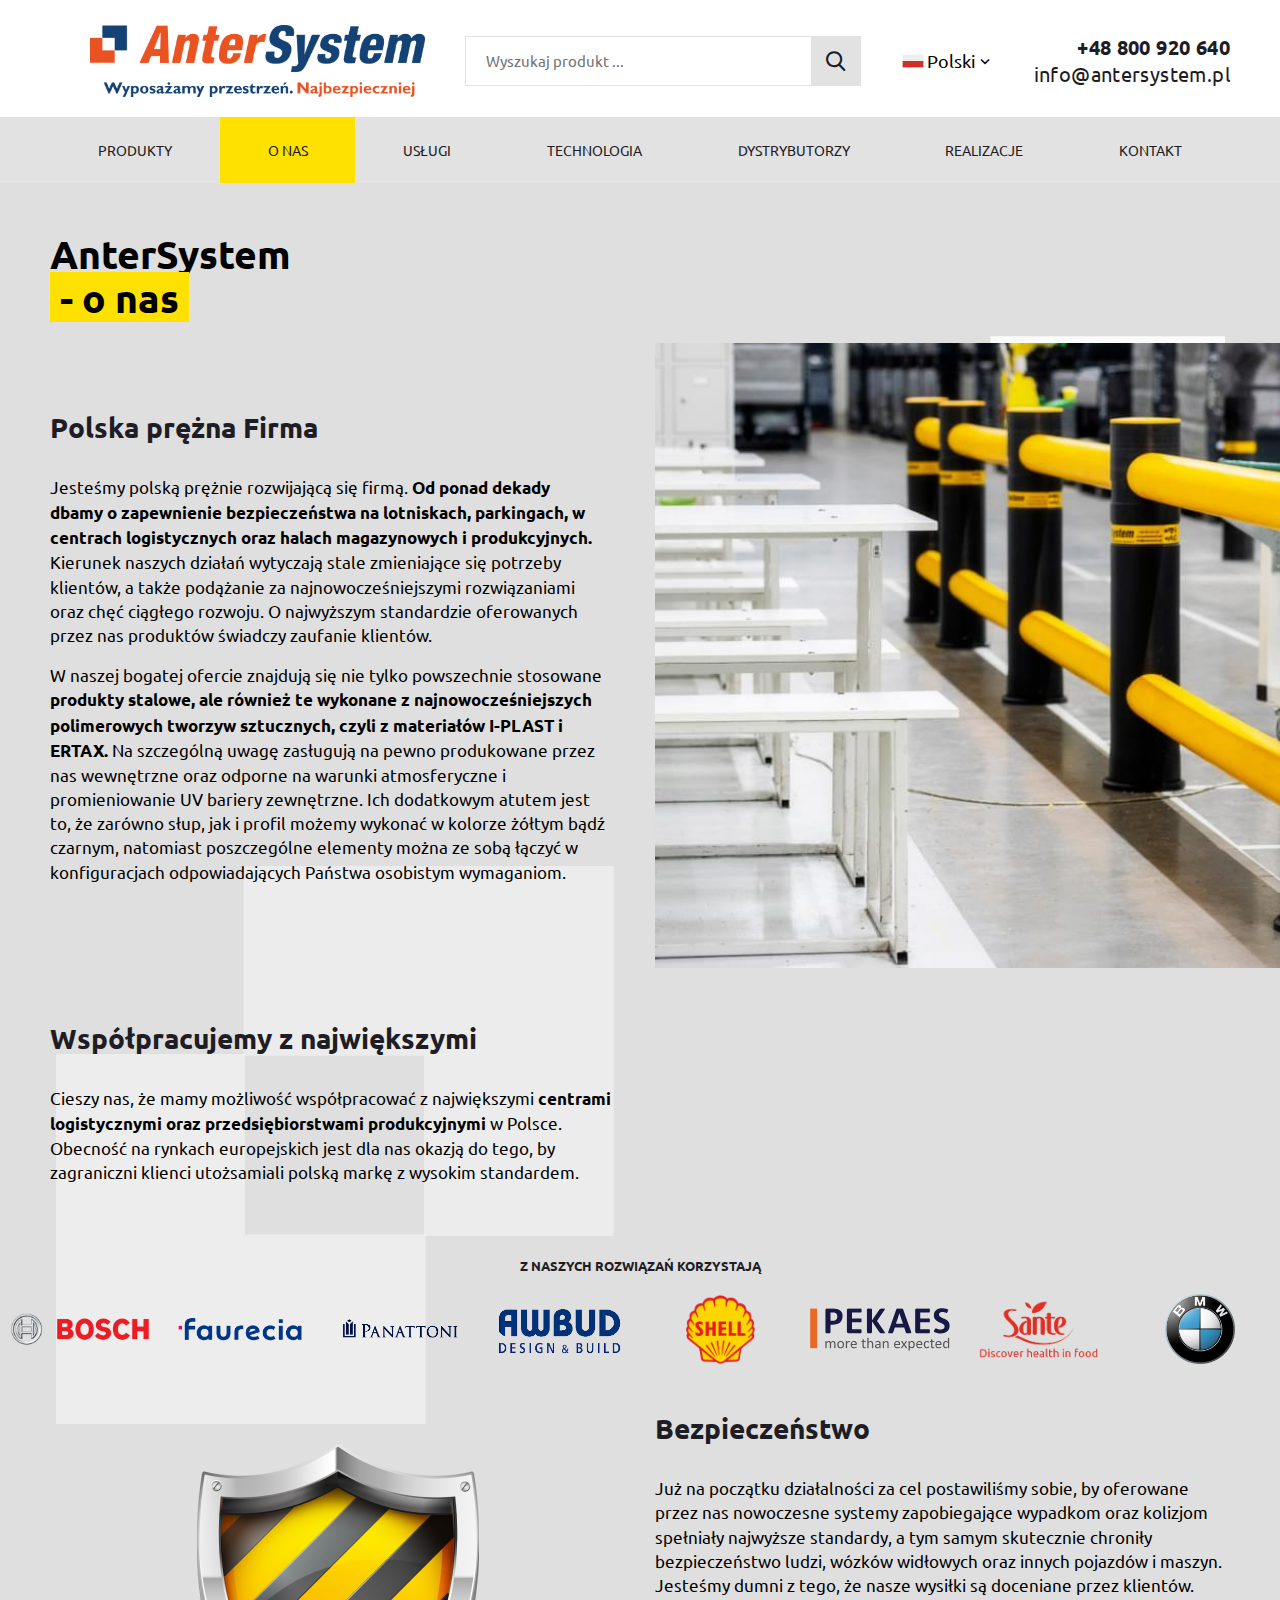
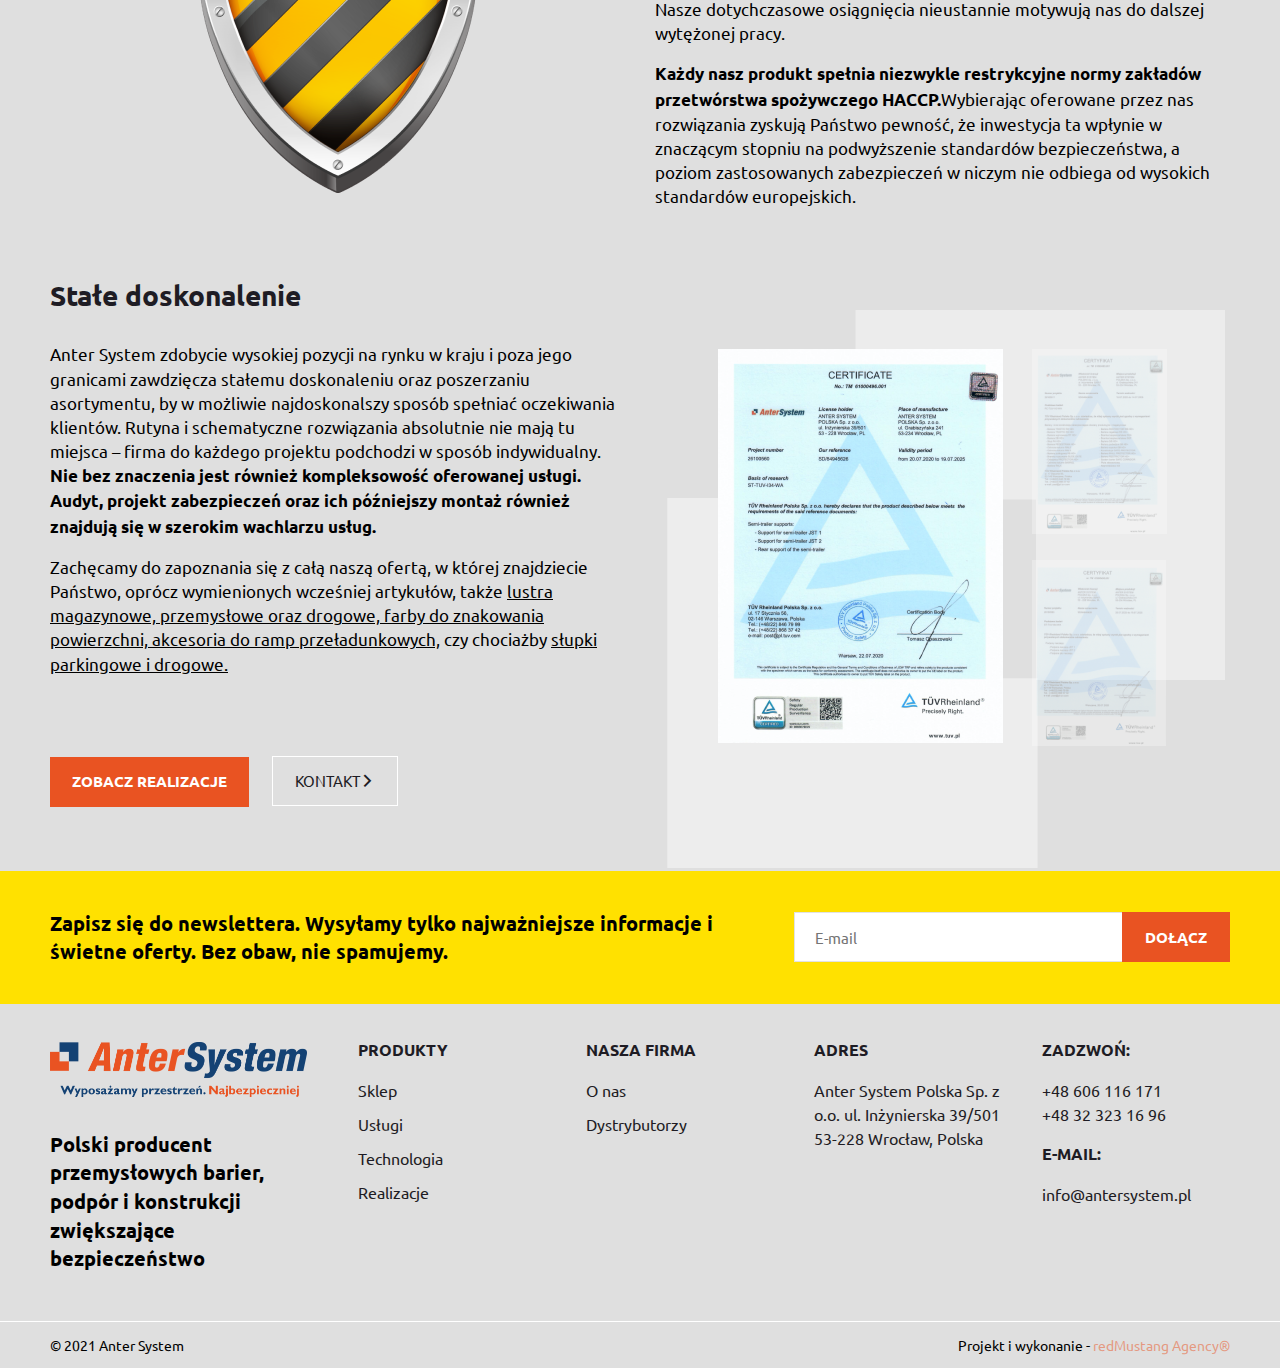
==== about.html @ 40ca3ff6 "Add files via upload" ====
<!DOCTYPE html>
<html lang="en">
	<head>
		<title>Anter System | O nas</title>
		<meta charset="UTF-8" />
		<meta name="format-detection" content="telephone=no" />
		<link rel="stylesheet" href="./css/style.min.css" />
		<meta name="viewport" content="width=device-width, initial-scale=1.0" />
	</head>

	<body>
		<div class="wrapper">
			<header class="header">
				<div class="header__row _cnt">
					<div class="header__col header__col_toggle">
						<div class="header__burger"><span></span><span></span><span></span></div>
					</div>
					<div class="header__col header__col_logo">
						<a href="index.html" class="header__logo">
							<picture>
								<source srcset="./img/logo.png" media="(max-width: 991.98px)" />
								<img src="./img/logo-with-text.png" alt="logo-full" />
							</picture>
						</a>
					</div>
					<div class="header__col header__col_search">
						<div class="header__search">
							<input type="text" placeholder="Wyszukaj produkt ..." /><button><i class="icon icon-zoom"></i></button>
						</div>
					</div>
					<div class="header__col header__col_lang" data-da="header__menu,575.98,0">
						<div class="header__language language">
							<img src="./img/icons/poland.png" alt="" /><span>Polski </span><i class="icon icon-list-down"></i>
						</div>
					</div>
					<div class="header__col header__col_contacts">
						<div class="header__contacts">
							<a class="header__phone header__contact" href="tel:+48800920640"> <span>+48 800 920 640</span></a>
							<a class="header__mail header__contact" href="mailto:info@antersystem.pl">
								<span>info@antersystem.pl</span></a
							>
						</div>
					</div>
				</div>
				<nav class="header__menu menu _cnt">
					<ul class="menu__list">
						<li class="menu__item"><a href="elastic.html">produkty</a></li>
						<li class="menu__item menu__item_current"><a href="about.html">o nas</a></li>
						<li class="menu__item"><a href="#">usługi</a></li>
						<li class="menu__item"><a href="#">technologia</a></li>
						<li class="menu__item"><a href="#">dystrybutorzy</a></li>
						<li class="menu__item"><a href="product.html">Realizacje</a></li>
						<li class="menu__item"><a href="contact.html">Kontakt</a></li>
					</ul>
				</nav>
			</header>
			<!-- /.header -->

			<main class="page page_about">
				<div class="about _pth">
					<div class="about__body">
						<div class="about__content">
							<div class="title about__title _cnt">AnterSystem <br /><span>- o nas</span></div>
							<div class="about__row about__row_home">
								<div class="about__column">
									<div class="about__home _cnt">
										<div class="subtitle about__subtitle">Polska prężna Firma</div>
										<div class="about__description description">
											<p>
												Jesteśmy polską prężnie rozwijającą się firmą.
												<span
													>Od ponad dekady dbamy o zapewnienie bezpieczeństwa na lotniskach, parkingach, w centrach
													logistycznych oraz halach magazynowych i produkcyjnych.</span
												>
												Kierunek naszych działań wytyczają stale zmieniające się potrzeby klientów, a także podążanie za
												najnowocześniejszymi rozwiązaniami oraz chęć ciągłego rozwoju. O najwyższym standardzie
												oferowanych przez nas produktów świadczy zaufanie klientów.
											</p>
											<p>
												W naszej bogatej ofercie znajdują się nie tylko powszechnie stosowane
												<span
													>produkty stalowe, ale również te wykonane z najnowocześniejszych polimerowych tworzyw
													sztucznych, czyli z materiałów I-PLAST i ERTAX. </span
												>Na szczególną uwagę zasługują na pewno produkowane przez nas wewnętrzne oraz odporne na warunki
												atmosferyczne i promieniowanie UV bariery zewnętrzne. Ich dodatkowym atutem jest to, że zarówno
												słup, jak i profil możemy wykonać w kolorze żółtym bądź czarnym, natomiast poszczególne elementy
												można ze sobą łączyć w konfiguracjach odpowiadających Państwa osobistym wymaganiom.
											</p>
										</div>
									</div>
								</div>
								<div class="about__column">
									<div class="about__photo"><img src="./img/about/01.jpg" alt="about-img" /></div>
								</div>
							</div>
						</div>
						<div class="about__content _cnt">
							<div class="about__row">
								<div class="about__column">
									<div class="about__text">
										<div class="subtitle about__subtitle">Współpracujemy z największymi</div>
										<div class="about__description description">
											<p>
												Cieszy nas, że mamy możliwość współpracować z największymi
												<span>centrami logistycznymi oraz przedsiębiorstwami produkcyjnymi</span> w Polsce. Obecność na
												rynkach europejskich jest dla nas okazją do tego, by zagraniczni klienci utożsamiali polską
												markę z wysokim standardem.
											</p>
										</div>
									</div>
								</div>
							</div>
						</div>
						<div class="partners-home">
							<div class="upper-small partners-home__upper">Z NASZYCH ROZWIĄZAń korzystają</div>
							<div class="partners-home__row">
								<div class="partners-home__column">
									<div class="partners-home__item"><img src="./img/home/partners/bosch.png" alt="bosch" /></div>
								</div>
								<div class="partners-home__column">
									<div class="partners-home__item"><img src="./img/home/partners/faurecia.png" alt="faurecia" /></div>
								</div>
								<div class="partners-home__column">
									<div class="partners-home__item"><img src="./img/home/partners/panattoni.png" alt="panattoni" /></div>
								</div>
								<div class="partners-home__column">
									<div class="partners-home__item"><img src="./img/home/partners/awbud.png" alt="awbud" /></div>
								</div>

								<div class="partners-home__column">
									<div class="partners-home__item"><img src="./img/home/partners/shell.png" alt="shell" /></div>
								</div>
								<div class="partners-home__column">
									<div class="partners-home__item"><img src="./img/home/partners/pekaes.svg" alt="pekaes" /></div>
								</div>
								<div class="partners-home__column">
									<div class="partners-home__item"><img src="./img/home/partners/sante.png" alt="sante" /></div>
								</div>
								<div class="partners-home__column">
									<div class="partners-home__item"><img src="./img/home/partners/bmw.png" alt="bmw" /></div>
								</div>
							</div>
						</div>
						<div class="about__content _cnt">
							<div class="about__row">
								<div class="about__column">
									<div class="about__img"><img src="./img/about/shield.png" alt="protection-img" /></div>
								</div>
								<div class="about__column">
									<div class="about__text">
										<div class="subtitle about__subtitle">Bezpieczeństwo</div>
										<div class="about__description description">
											<p>
												Już na początku działalności za cel postawiliśmy sobie, by oferowane przez nas nowoczesne
												systemy zapobiegające wypadkom oraz kolizjom spełniały najwyższe standardy, a tym samym
												skutecznie chroniły bezpieczeństwo ludzi, wózków widłowych oraz innych pojazdów i maszyn.
												Jesteśmy dumni z tego, że nasze wysiłki są doceniane przez klientów. Nasze dotychczasowe
												osiągnięcia nieustannie motywują nas do dalszej wytężonej pracy.
											</p>
											<p>
												<span
													>Każdy nasz produkt spełnia niezwykle restrykcyjne normy zakładów przetwórstwa spożywczego
													HACCP.</span
												>Wybierając oferowane przez nas rozwiązania zyskują Państwo pewność, że inwestycja ta wpłynie w
												znaczącym stopniu na podwyższenie standardów bezpieczeństwa, a poziom zastosowanych zabezpieczeń
												w niczym nie odbiega od wysokich standardów europejskich.
											</p>
										</div>
									</div>
								</div>
							</div>
							<div class="about__row">
								<div class="about__column">
									<div class="about__text">
										<div class="subtitle about__subtitle">Stałe doskonalenie</div>
										<div class="about__description description">
											<p>
												Anter System zdobycie wysokiej pozycji na rynku w kraju i poza jego granicami zawdzięcza stałemu
												doskonaleniu oraz poszerzaniu asortymentu, by w możliwie najdoskonalszy sposób spełniać
												oczekiwania klientów. Rutyna i schematyczne rozwiązania absolutnie nie mają tu miejsca – firma
												do każdego projektu podchodzi w sposób indywidualny.
												<span
													>Nie bez znaczenia jest również kompleksowość oferowanej usługi. Audyt, projekt zabezpieczeń
													oraz ich późniejszy montaż również znajdują się w szerokim wachlarzu usług.
												</span>
											</p>
											<p>
												Zachęcamy do zapoznania się z całą naszą ofertą, w której znajdziecie Państwo, oprócz
												wymienionych wcześniej artykułów, także
												<ins
													>lustra magazynowe, przemysłowe oraz drogowe, farby do znakowania powierzchni, akcesoria do
													ramp przeładunkowych,</ins
												>
												czy chociażby <ins>słupki parkingowe i drogowe.</ins>
											</p>
										</div>
										<div class="about__buttons">
											<a href="" class="btn about__btn">zobacz realizacje</a>
											<a href="" class="btn btn_o about__btn">Kontakt <i class="icon icon-simple-right"></i></a>
										</div>
									</div>
								</div>
								<div class="about__column">
									<div class="about__img"><img src="./img/about/certificate.png" alt="about-img" /></div>
								</div>
							</div>
						</div>
					</div>
				</div>
			</main>
			<!-- /.page -->
			<footer class="footer">
				<div class="footer__subscribe _cnt">
					<div class="footer__text">
						<span class="footer__bold"
							>Zapisz się do newslettera. Wysyłamy tylko najważniejsze informacje i świetne oferty. Bez obaw, nie
							spamujemy.</span
						>
					</div>
					<div class="footer__form">
						<input type="text" placeholder="E-mail" class="footer__input" /><button class="footer__button btn">
							<span>DOŁĄCZ</span>
						</button>
					</div>
				</div>
				<div class="footer__row _cnt">
					<div class="footer__column footer__column_left">
						<div class="footer__item">
							<a href="index.html" class="footer__logo"><img src="./img/logo-with-text.png" alt="logo" /></a>
							<div class="footer__bold">
								Polski producent przemysłowych barier, podpór i konstrukcji zwiększające bezpieczeństwo
							</div>
						</div>
					</div>
					<div class="footer__column footer__column_list">
						<div class="footer__menu">
							<div class="footer__col">
								<div class="footer__spoller _spollers">
									<div class="footer__subtitle _spoller _spoller-768">PRODUKTY</div>
									<ul class="footer__list">
										<li><a href="#">Sklep</a></li>
										<li><a href="#">Usługi</a></li>
										<li><a href="#">Technologia</a></li>
										<li><a href="#">Realizacje</a></li>
									</ul>
								</div>
							</div>
							<div class="footer__col">
								<div class="footer__spoller _spollers">
									<div class="footer__subtitle _spoller _spoller-768">nasza firma</div>
									<ul class="footer__list">
										<li><a href="#">O nas</a></li>
										<li><a href="#">Dystrybutorzy</a></li>
									</ul>
								</div>
							</div>
							<div class="footer__col">
								<div class="footer__spoller _spollers">
									<div class="footer__subtitle _spoller _spoller-768">Adres</div>
									<ul class="footer__list">
										<li>
											<a href="#">Anter System Polska Sp. z o.o. ul. Inżynierska 39/501 53-228 Wrocław, Polska</a>
										</li>
									</ul>
								</div>
							</div>
							<div class="footer__col">
								<div class="footer__contacts">
									<div class="footer__contact">
										<span>Zadzwoń:</span>
										<a href="tel:+48606116171">+48 606 116 171</a>
										<a href="tel:+48323231696">+48 32 323 16 96</a>
									</div>
									<div class="footer__contact">
										<span>e-mail: </span>
										<a href="mailto:info@antersystem.pl">info@antersystem.pl</a>
									</div>
								</div>
							</div>
						</div>
					</div>
				</div>
				<div class="footer__copy">
					<div class="footer__small _cnt">
						<span>© 2021 Anter System</span>
						<span>Projekt i wykonanie - <a target="_blank" href="https://redmustang.pl">redMustang Agency®</a></span>
					</div>
				</div>
			</footer>
			<!-- /.footer -->
		</div>
		<script src="./js/main.min.js"></script>
	</body>
</html>
---- css/style.min.css ----
﻿@import"https://fonts.googleapis.com/css?family=Ubuntu:300,regular,500,700&display=swap";.btn{background:#e95322;display:-webkit-inline-box;display:-ms-inline-flexbox;display:inline-flex;-webkit-box-align:center;-ms-flex-align:center;align-items:center;-webkit-box-pack:center;-ms-flex-pack:center;justify-content:center;padding:0 22px;height:50px;font-weight:bold;font-size:15px;line-height:17px;text-transform:uppercase;color:#fff;cursor:pointer}.btn_o{border:1px solid #fff;color:#1e1c24;font-weight:normal;background-color:transparent}.title{font-weight:bold;font-size:48px;line-height:114.5833333333%}.title span{background-color:#ffe100;padding:0 10px}.description{font-size:18px;line-height:144%}.upper-small{font-weight:bold;font-size:13px;line-height:192%;text-transform:uppercase;color:#1e1c24}.subtitle{font-weight:bold;font-size:32px;line-height:115.625%;color:#1e1c24}.section-arrow{position:relative;z-index:2;padding:20px;text-align:center;width:400px;background:#ffe100;pointer-events:none}.section-arrow::after{content:"";position:absolute;top:100%;left:0;border:200px solid transparent;border-top:55px solid #ffe100}.link{display:-webkit-box;display:-ms-flexbox;display:flex;-webkit-box-align:center;-ms-flex-align:center;align-items:center}.link i{font-size:10px;margin-left:5px}.breadcrumbs{margin-bottom:20px}.breadcrumbs__item:after{content:">";margin:0 20px}.breadcrumbs__current{color:#b3b3b3}*,*::before,*::after{margin:0;padding:0;border:0;-webkit-box-sizing:border-box;box-sizing:border-box}ol li,ul li{list-style:none}a,a:visited{text-decoration:none}a:hover{text-decoration:none}h1,h2,h3,h4,h5,h6{font-weight:inherit;font-size:inherit}img{vertical-align:middle}html,body{font-size:14px;line-height:1;height:100%;font-family:Ubuntu}input[type=text],input[type=email],input[type=tel],textarea{-webkit-appearance:none;-moz-appearance:none;appearance:none}input,button,textarea{font-family:inherit}.wrapper{min-height:100%;overflow-x:hidden;display:-webkit-box;display:-ms-flexbox;display:flex;-webkit-box-orient:vertical;-webkit-box-direction:normal;-ms-flex-direction:column;flex-direction:column;opacity:0;-webkit-transition:opacity 2s ease-in-out;-o-transition:opacity 2s ease-in-out;transition:opacity 2s ease-in-out}.wrapper_load{opacity:1;-webkit-transition:opacity 2s ease-in-out;-o-transition:opacity 2s ease-in-out;transition:opacity 2s ease-in-out}.page{-webkit-box-flex:1;-ms-flex:1 1 auto;flex:1 1 auto}._pth{margin-top:182.5px}body._lock{overflow:hidden}._cnt{padding:0 10px}@font-face{font-family:"AnterSystem";src:url("../fonts/AnterSystem.eot?fk9wkt");src:url("../fonts/AnterSystem.eot?fk9wkt#iefix") format("embedded-opentype"),url("../fonts/AnterSystem.ttf?fk9wkt") format("truetype"),url("../fonts/AnterSystem.woff?fk9wkt") format("woff"),url("../fonts/AnterSystem.svg?fk9wkt#AnterSystem") format("svg");font-weight:normal;font-style:normal;font-display:block}.icon{font-family:"AnterSystem" !important;speak-as:never;font-style:normal;font-weight:normal;font-variant:normal;text-transform:none;line-height:1;letter-spacing:0;-webkit-font-feature-settings:"liga";-ms-font-feature-settings:"liga" 1;font-feature-settings:"liga";-webkit-font-variant-ligatures:discretionary-ligatures;font-variant-ligatures:discretionary-ligatures;-webkit-font-smoothing:antialiased;-moz-osx-font-smoothing:grayscale}.icon-simple-top:before{content:""}.icon-simple-down:before{content:""}.icon-simple-right:before{content:""}.icon-simple-left:before{content:""}.icon-list-up:before{content:""}.icon-list-right:before{content:""}.icon-list-left:before{content:""}.icon-list-down:before{content:""}.icon-mail:before{content:""}.icon-phone:before{content:""}.icon-location:before{content:""}.icon-location-solid:before{content:""}.icon-pdf:before{content:""}.icon-zoom:before{content:""}.header{position:fixed;width:100%;top:0;z-index:6;left:0;background-color:#fff;padding-top:25px}.header__row{display:-webkit-box;display:-ms-flexbox;display:flex;-webkit-box-align:center;-ms-flex-align:center;align-items:center;-webkit-box-pack:justify;-ms-flex-pack:justify;justify-content:space-between;margin:0 -20px;margin-bottom:20px}.header__row_active::after{content:"";position:fixed;top:0;left:0;width:100%;height:50px;background-color:#fff;z-index:3}.header__col{padding:0 20px}.header__col_logo{-webkit-box-flex:0;-ms-flex:0 0 375px;flex:0 0 375px}.header__col_search{-webkit-box-flex:1;-ms-flex:1 1 auto;flex:1 1 auto}.header__col_lang{-webkit-box-flex:0;-ms-flex:0 0 120px;flex:0 0 120px;text-align:center}.header__col_contacts{-webkit-box-flex:0;-ms-flex:0 0 200px;flex:0 0 200px}.header__logo{position:relative;z-index:8}.header__logo img{max-width:100%}.header__search{display:-webkit-box;display:-ms-flexbox;display:flex;-webkit-box-pack:justify;-ms-flex-pack:justify;justify-content:space-between;-webkit-box-align:center;-ms-flex-align:center;align-items:center;height:50px}.header__search input{-webkit-box-flex:1;-ms-flex:1 1 auto;flex:1 1 auto;height:100%;padding-left:20px;font-size:15px;line-height:17px;color:#1e1c24;border:1px solid #e2e2e2;border-right:none}.header__search input:focus{outline:none;border:1px solid #1e1c24;border-right:none}.header__search input:focus+button{border:1px solid #1e1c24;border-left:none}.header__search input:focus::-webkit-input-placeholder{opacity:0}.header__search input:focus::-moz-placeholder{opacity:0}.header__search input:focus:-ms-input-placeholder{opacity:0}.header__search input:focus::-ms-input-placeholder{opacity:0}.header__search input:focus::placeholder{opacity:0}.header__search button{border:0;-webkit-box-flex:0;-ms-flex:0 0 50px;flex:0 0 50px;height:100%;background-color:#e2e2e2;cursor:pointer;display:-webkit-box;display:-ms-flexbox;display:flex;-webkit-box-align:center;-ms-flex-align:center;align-items:center;-webkit-box-pack:center;-ms-flex-pack:center;justify-content:center}.header__search button:focus{outline:none}.header__search button i{-webkit-transition:.3s;-o-transition:.3s;transition:.3s;font-size:20px;color:#1e1c24}.header__language{display:-webkit-box;display:-ms-flexbox;display:flex;-webkit-box-align:center;-ms-flex-align:center;align-items:center;-webkit-box-pack:center;-ms-flex-pack:center;justify-content:center;font-size:20px;line-height:115%;position:relative;z-index:8}.header__language i{font-size:18px}.header__language img{margin-right:2px}.header__contact{color:#1e1c24}.header__phone{font-weight:700;margin-bottom:5px}.header__contacts{display:-webkit-box;display:-ms-flexbox;display:flex;-webkit-box-orient:vertical;-webkit-box-direction:normal;-ms-flex-direction:column;flex-direction:column;-webkit-box-align:end;-ms-flex-align:end;align-items:flex-end;position:relative;z-index:8}.menu{background-color:#e2e2e2;width:100%;height:66px;display:-webkit-box;display:-ms-flexbox;display:flex;-webkit-box-align:center;-ms-flex-align:center;align-items:center}.menu__list{width:100%;height:100%;display:-webkit-box;display:-ms-flexbox;display:flex;-webkit-box-pack:justify;-ms-flex-pack:justify;justify-content:space-between;-webkit-box-align:center;-ms-flex-align:center;align-items:center}.menu__item{-webkit-box-flex:1;-ms-flex:1 1 auto;flex:1 1 auto;height:100%}.menu__item a{text-transform:uppercase;color:#1e1c24;display:-webkit-box;display:-ms-flexbox;display:flex;-webkit-box-align:center;-ms-flex-align:center;align-items:center;-webkit-box-pack:center;-ms-flex-pack:center;justify-content:center;width:100%;height:100%;-webkit-transition:.3s;-o-transition:.3s;transition:.3s}.menu__item a:active{-webkit-transition:.3s;-o-transition:.3s;transition:.3s;background-color:#ffe100}.menu__item_current a{background-color:#ffe100}.header__burger{display:none}.header__burger span{top:8px}.header__burger span::after,.header__burger span::before{content:""}.header__burger span::after{top:20px}.header__burger span::before{top:10px}.header__burger span,.header__burger span:after,.header__burger span:before{position:absolute;width:100%;height:2px;left:0;background-color:#1e1c24;-webkit-transition:.3s;-o-transition:.3s;transition:.3s}.header__burger_active span{background-color:transparent}.header__burger_active span:after{-webkit-transform:rotate(-135deg);-ms-transform:rotate(-135deg);transform:rotate(-135deg);top:11px}.header__burger_active span:before{-webkit-transform:rotate(135deg);-ms-transform:rotate(135deg);transform:rotate(135deg);top:11px}.footer{background-color:#dfdfdf}.footer__subscribe{display:-webkit-box;display:-ms-flexbox;display:flex;-webkit-box-align:center;-ms-flex-align:center;align-items:center;margin:0 -30px;background-color:#ffe100;padding-top:50px;padding-bottom:50px}.footer__text{-webkit-box-flex:0;-ms-flex:0 0 60%;flex:0 0 60%;padding:0 30px}.footer__bold{font-weight:700;font-size:22px;line-height:140%}.footer__form{-webkit-box-flex:0;-ms-flex:0 0 40%;flex:0 0 40%;padding:0 30px;display:-webkit-box;display:-ms-flexbox;display:flex;-webkit-box-align:center;-ms-flex-align:center;align-items:center}.footer__input{-webkit-box-flex:1;-ms-flex:1 1 auto;flex:1 1 auto;height:50px;padding-left:20px;font-size:15px;line-height:17px;color:#1e1c24;border:1px solid #e2e2e2;border-right:none}.footer__input:focus{outline:none;border:1px solid #1e1c24;border-right:none}.footer__input:focus+button{border:1px solid #1e1c24;border-left:none}.footer__input:focus::-webkit-input-placeholder{opacity:0}.footer__input:focus::-moz-placeholder{opacity:0}.footer__input:focus:-ms-input-placeholder{opacity:0}.footer__input:focus::-ms-input-placeholder{opacity:0}.footer__input:focus::placeholder{opacity:0}.footer__button{border:1px solid #e95322}.footer__row{display:-webkit-box;display:-ms-flexbox;display:flex;padding-top:50px;padding-bottom:60px;margin:0 -25px}.footer__column{padding:0 25px}.footer__column_left{-webkit-box-flex:0;-ms-flex:0 0 25%;flex:0 0 25%}.footer__column_list{-webkit-box-flex:1;-ms-flex:1 1 auto;flex:1 1 auto}.footer__col{padding:0 20px;-webkit-box-flex:0;-ms-flex:0 0 25%;flex:0 0 25%}.footer__col a{font-size:16px;color:#1e1c24;line-height:150%}.footer__logo{display:block;max-width:260px;margin-bottom:45px}.footer__logo img{max-width:100%}.footer__menu{display:-webkit-box;display:-ms-flexbox;display:flex;margin:0 -20px}.footer__list{padding-top:20px}.footer__list li{margin-bottom:10px}.footer__list li:last-child{margin-bottom:0}.footer__subtitle{font-size:16px;color:#1e1c24;font-weight:700;text-transform:uppercase}.footer__contact{display:-webkit-box;display:-ms-flexbox;display:flex;-webkit-box-orient:vertical;-webkit-box-direction:normal;-ms-flex-direction:column;flex-direction:column}.footer__contact span{font-size:16px;color:#1e1c24;font-weight:700;text-transform:uppercase;margin-bottom:20px}.footer__contact:first-child{margin-bottom:20px}.footer__copy{border-top:1px solid #fff;padding-top:20px;padding-bottom:20px}.footer__small{display:-webkit-box;display:-ms-flexbox;display:flex;-webkit-box-pack:justify;-ms-flex-pack:justify;justify-content:space-between;-webkit-box-align:center;-ms-flex-align:center;align-items:center}.footer__small a{color:#e95322}.footer__small span:last-child{text-align:right}.main-home{min-height:100vh;background-size:cover;background-position:center;background-attachment:fixed;background-repeat:no-repeat;display:-webkit-box;display:-ms-flexbox;display:flex;-webkit-box-orient:vertical;-webkit-box-direction:normal;-ms-flex-direction:column;flex-direction:column}.main-home__content{padding-top:50px;-webkit-box-flex:1;-ms-flex:1 1 auto;flex:1 1 auto;display:-webkit-box;display:-ms-flexbox;display:flex;-webkit-box-orient:vertical;-webkit-box-direction:normal;-ms-flex-direction:column;flex-direction:column}.main-home__text{max-width:50%;background-color:#eaeaea;-webkit-box-flex:1;-ms-flex:1 1 auto;flex:1 1 auto;display:-webkit-box;display:-ms-flexbox;display:flex;-webkit-box-orient:vertical;-webkit-box-direction:normal;-ms-flex-direction:column;flex-direction:column;-webkit-box-pack:center;-ms-flex-pack:center;justify-content:center}.main-home__text._cnt{padding-right:20px}.main-home__title{margin-bottom:40px}.main-home__description{margin-bottom:50px}.main-home__btn{margin-bottom:10px;margin-right:20px}.partners-home{padding-top:100px;margin-bottom:60px}.partners-home__upper{text-align:center;margin-bottom:15px}.partners-home__row{display:-webkit-box;display:-ms-flexbox;display:flex;-webkit-box-align:center;-ms-flex-align:center;align-items:center;-webkit-box-pack:justify;-ms-flex-pack:justify;justify-content:space-between;margin:0 -10px;padding:0 10px}.partners-home__column{-webkit-box-flex:0;-ms-flex:0 0 12.5%;flex:0 0 12.5%;padding:0 10px}.partners-home__item{padding-top:50%;position:relative}.partners-home__item img{position:absolute;top:0;left:0;width:100%;height:100%;-o-object-fit:contain;object-fit:contain}.features-home{background:url("../img/home/backgroung.svg") top -2px right/contain no-repeat}.features-home__row{display:-webkit-box;display:-ms-flexbox;display:flex;margin:0 -20px}.features-home__column{-webkit-box-flex:0;-ms-flex:0 0 50%;flex:0 0 50%;padding:0 20px}.features-home__text{-webkit-box-flex:1;-ms-flex:1 1 auto;flex:1 1 auto}.features-home__body{display:-webkit-box;display:-ms-flexbox;display:flex;-webkit-box-orient:vertical;-webkit-box-direction:normal;-ms-flex-direction:column;flex-direction:column;height:100%;padding-top:100px}.features-home__subtitle{margin-bottom:35px}.features-home__link{margin-top:50px}.features-home__images{display:-webkit-box;display:-ms-flexbox;display:flex;-webkit-box-orient:vertical;-webkit-box-direction:normal;-ms-flex-direction:column;flex-direction:column;-webkit-box-align:center;-ms-flex-align:center;align-items:center}.features-home__image img{max-width:100%}.features-home__certificats{display:-webkit-box;display:-ms-flexbox;display:flex;-webkit-box-align:center;-ms-flex-align:center;align-items:center;-webkit-box-pack:center;-ms-flex-pack:center;justify-content:center}.features-home__certificat{text-align:center;background-color:#fff;padding:10px}.features-home__certificat:nth-child(even){background-color:#f0f0f0}.features-home__certificat img{max-width:100%}.products-home{background-color:#f1f1f1;padding-top:100px}.products-home_category{background-color:transparent}.products-home_white{background-color:#fff}.products-home__upper{margin-bottom:30px}.products-home__row{display:-webkit-box;display:-ms-flexbox;display:flex;margin:0 -20px;margin-bottom:40px}.products-home__row_category{-ms-flex-wrap:wrap;flex-wrap:wrap}.products-home__row_category .products-home__column{margin-bottom:40px}.products-home__column{-webkit-box-flex:0;-ms-flex:0 0 33.333%;flex:0 0 33.333%;padding:0 20px}.products-home__item{background-color:#fff;height:100%;display:-webkit-box;display:-ms-flexbox;display:flex;-webkit-box-orient:vertical;-webkit-box-direction:normal;-ms-flex-direction:column;flex-direction:column;-webkit-box-shadow:0px 4px 25px rgba(0,0,0,.15);box-shadow:0px 4px 25px rgba(0,0,0,.15)}.products-home__img{-webkit-box-flex:1;-ms-flex:1 1 auto;flex:1 1 auto;padding-top:50%;position:relative;margin-bottom:40px}.products-home__img img{position:absolute;width:100%;height:100%;top:0;left:0;-o-object-fit:contain;object-fit:contain}.products-home__category{padding-bottom:20px;margin-bottom:20px;padding-left:35px;padding-right:35px;border-bottom:1px solid #dfdfdf}.products-home__name{font-weight:bold;font-size:26px;line-height:115.3846153846%;color:#1e1c24;padding-left:35px;padding-right:35px;margin-bottom:50px}.products-home__btn{margin:0 auto;margin-bottom:35px}.products-home__footer{display:-webkit-box;display:-ms-flexbox;display:flex;-webkit-box-pack:end;-ms-flex-pack:end;justify-content:flex-end;-webkit-box-align:center;-ms-flex-align:center;align-items:center;margin-bottom:80px}.products-home__paginations{display:-webkit-box;display:-ms-flexbox;display:flex;-webkit-box-align:end;-ms-flex-align:end;align-items:flex-end;margin-right:70px}.products-home__pagination{font-size:13px;margin-right:15px;font-weight:700}.products-home__pagination_current{font-size:18px}.functions-home{background-color:#f1f1f1;margin-bottom:100px}.functions-home__row{display:-webkit-box;display:-ms-flexbox;display:flex}.functions-home__column{-webkit-box-flex:0;-ms-flex:0 0 33.333%;flex:0 0 33.333%}.functions-home__item{padding-top:50%;height:100%;position:relative;overflow:hidden}.functions-home__img{position:absolute;width:100%;height:100%;top:0;left:0;-o-object-fit:cover;object-fit:cover;-webkit-filter:grayscale(1);filter:grayscale(1)}.functions-home__content{background:rgba(255,255,255,.6);-webkit-backdrop-filter:blur(4px);backdrop-filter:blur(4px);padding:50px;height:100%;-webkit-transform:translateY(0%);-ms-transform:translateY(0%);transform:translateY(0%);display:-webkit-box;display:-ms-flexbox;display:flex;-webkit-box-orient:vertical;-webkit-box-direction:normal;-ms-flex-direction:column;flex-direction:column;-webkit-box-align:start;-ms-flex-align:start;align-items:flex-start}.functions-home__name{font-style:normal;font-weight:bold;-webkit-box-flex:1;-ms-flex:1 1 auto;flex:1 1 auto;font-size:26px;line-height:115.3846153846%;margin-bottom:50px}.news-home{background-color:#fff}.news-home__subtitle{margin-bottom:60px}.news-home__row{display:-webkit-box;display:-ms-flexbox;display:flex;margin:0 -20px;margin-bottom:40px}.news-home__column{-webkit-box-flex:0;-ms-flex:0 0 33.333%;flex:0 0 33.333%;padding:0 20px}.news-home__item{background-color:#fff;height:100%;display:-webkit-box;display:-ms-flexbox;display:flex;-webkit-box-orient:vertical;-webkit-box-direction:normal;-ms-flex-direction:column;flex-direction:column;border:1px solid #dfdfdf;-webkit-box-shadow:0px 4px 25px rgba(0,0,0,.15);box-shadow:0px 4px 25px rgba(0,0,0,.15)}.news-home__img{position:relative;padding-top:65%}.news-home__img img{position:absolute;width:100%;height:100%;top:0;left:0;-o-object-fit:cover;object-fit:cover}.news-home__date{padding-top:15px;padding-bottom:15px;padding-left:35px;padding-right:35px;border-bottom:1px solid #dfdfdf}.news-home__content{padding:35px}.news-home__name{font-weight:bold;font-size:20px;line-height:115%;margin-bottom:10px}.news-home__text{font-size:14px;line-height:150%;margin-bottom:35px}.news-home__link{-webkit-box-pack:end;-ms-flex-pack:end;justify-content:flex-end}.news-home__category-link{-webkit-box-pack:end;-ms-flex-pack:end;justify-content:flex-end;margin-bottom:60px}.about-home{background-size:cover;background-position:center;background-attachment:fixed;background-repeat:no-repeat;min-height:100vh;display:-webkit-box;display:-ms-flexbox;display:flex;-webkit-box-orient:vertical;-webkit-box-direction:normal;-ms-flex-direction:column;flex-direction:column}.about-home__content{-webkit-box-flex:1;-ms-flex:1 1 auto;flex:1 1 auto;max-width:65%;background:rgba(255,255,255,.6);mix-blend-mode:normal;-webkit-backdrop-filter:blur(20px);backdrop-filter:blur(20px);display:-webkit-box;display:-ms-flexbox;display:flex;-webkit-box-orient:vertical;-webkit-box-direction:normal;-ms-flex-direction:column;flex-direction:column;-webkit-box-align:start;-ms-flex-align:start;align-items:flex-start;-webkit-box-pack:center;-ms-flex-pack:center;justify-content:center}.about-home__title{margin-bottom:40px;max-width:80%}.about-home__description{margin-bottom:50px;max-width:80%}.about-home__description span{font-weight:700}.articles-home{background:url("../img/home/backgroung.svg") bottom left/contain no-repeat,#fff;display:-webkit-box;display:-ms-flexbox;display:flex;padding-top:100px;padding-bottom:100px}.articles-home__item{padding-left:30px;padding-right:30px}.articles-home__item p{font-size:13px;line-height:180%;margin-bottom:30px}.articles-home__item ul{font-size:13px;line-height:180%}.articles-home__item span{font-weight:700}.articles-home__subtitle{margin-bottom:30px;font-weight:700;text-transform:uppercase}.about{background:url("../img/about/background.svg") center/contain no-repeat #dfdfdf}.about__body{padding-top:60px}.about__title{margin-bottom:30px}.about__row{display:-webkit-box;display:-ms-flexbox;display:flex;margin:0 -15px;-webkit-box-align:center;-ms-flex-align:center;align-items:center;padding-bottom:70px}.about__column{-webkit-box-flex:0;-ms-flex:0 0 50%;flex:0 0 50%;padding:0 15px}.about__subtitle{margin-bottom:40px}.about__description span{font-weight:700}.about__description p{margin-bottom:20px}.about__description ins{text-decoration:underline}.about__photo img{max-width:100%}.about__img{text-align:center}.about__img img{max-width:100%}.about__buttons{padding-top:80px}.about__btn{margin-bottom:10px;margin-right:20px}.about .partners-home{padding-top:0}.category{padding-top:20px;background:url("../img/product-bg.svg") center/cover no-repeat #dfdfdf}.category__title{margin-bottom:70px}.category__description span{font-weight:700}.category__description p{margin-bottom:20px}.category__description small{font-size:14px;margin-bottom:20px}.category__img{padding-top:30%;position:relative}.category__img img{position:absolute;width:100%;height:100%;top:0;left:0;-o-object-fit:contain;object-fit:contain}.product{padding-top:20px;background:url("../img/product-bg.svg") top center/cover no-repeat #dfdfdf}.product__home{margin-bottom:80px}.product__row{display:-webkit-box;display:-ms-flexbox;display:flex;-webkit-box-align:center;-ms-flex-align:center;align-items:center;margin:0 -20px}.product__column{padding:0 20px;-webkit-box-flex:0;-ms-flex:0 0 50%;flex:0 0 50%}.product__title{margin-bottom:40px}.product__description{margin-bottom:40px}.product__description p{margin-bottom:20px}.product__buttons{display:-webkit-box;display:-ms-flexbox;display:flex;-webkit-box-align:center;-ms-flex-align:center;align-items:center}.product__buttons .link{margin-right:20px}.product__gallery img{max-width:100%}.specification{background:rgba(255,255,255,.9);padding-top:80px}.specification__row{display:-webkit-box;display:-ms-flexbox;display:flex;margin:0 -50px;margin-bottom:100px}.specification__column{padding:0 50px;-webkit-box-flex:0;-ms-flex:0 0 50%;flex:0 0 50%}.specification__subtitle{margin-bottom:50px;padding-left:20px}.specification__list{display:-webkit-box;display:-ms-flexbox;display:flex;-webkit-box-orient:vertical;-webkit-box-direction:normal;-ms-flex-direction:column;flex-direction:column}.specification__list li{padding:20px;font-size:18px;border-bottom:1px solid #e0e0e0;line-height:144%}.specification__list li:first-child{padding-top:0}.specification__list li span{font-weight:700}.specification__downloads li{padding:20px;font-size:18px;border-bottom:1px solid #e0e0e0;display:-webkit-box;display:-ms-flexbox;display:flex;-webkit-box-pack:justify;-ms-flex-pack:justify;justify-content:space-between;-webkit-box-align:center;-ms-flex-align:center;align-items:center;line-height:144%}.specification__downloads li:first-child{padding-top:0}.specification__downloads li span{font-weight:700}.specification__link{text-decoration:underline}.contact_upper{color:#e95322;text-decoration:underline;margin-bottom:30px}.contact__home{background:url("../img/decor-white.svg") top right/25vw no-repeat #dfdfdf;padding-top:60px;padding-bottom:30px}.contact__title{margin-bottom:70px}.contact__row{display:-webkit-box;display:-ms-flexbox;display:flex;margin:0 -50px}.contact__column{-webkit-box-flex:0;-ms-flex:0 0 70%;flex:0 0 70%;padding:0 50px}.contact__column_data{-webkit-box-flex:0;-ms-flex:0 0 30%;flex:0 0 30%}.contact__subtitle{margin-bottom:40px}.contact__adress{font-size:18px;line-height:144%;margin-bottom:40px}.contact__phones{margin-bottom:50px;display:-webkit-box;display:-ms-flexbox;display:flex;-webkit-box-orient:vertical;-webkit-box-direction:normal;-ms-flex-direction:column;flex-direction:column}.contact__phones .upper-small{margin-bottom:10px}.contact__phone{color:#1e1c24;font-weight:bold;font-size:32px;line-height:131.25%}.contact__groups{display:-webkit-box;display:-ms-flexbox;display:flex;-webkit-box-orient:vertical;-webkit-box-direction:normal;-ms-flex-direction:column;flex-direction:column}.contact__groups a{margin-bottom:30px}.contact__groups a span{text-decoration:underline}.contact__groups a i{font-size:15px}.contact__form{max-width:620px;padding:10px;margin:0 auto}.contact__form .upper-small{margin-bottom:10px}.contact__unit{border:1px solid #dfdfdf;margin-bottom:15px}.contact__unit input{display:block;width:100%;height:65px;padding-left:20px;font-size:18px;font-family:inherit}.contact__unit input:focus{outline:none;background-color:rgba(255,225,0,.5)}.contact__unit input:focus::-webkit-input-placeholder{opacity:0}.contact__unit input:focus::-moz-placeholder{opacity:0}.contact__unit input:focus:-ms-input-placeholder{opacity:0}.contact__unit input:focus::-ms-input-placeholder{opacity:0}.contact__unit input:focus::placeholder{opacity:0}.contact__unit textarea{display:block;width:100%;padding:20px;font-size:18px;font-family:inherit;height:200px;resize:none}.contact__unit textarea:focus{outline:none;background-color:rgba(255,225,0,.5)}.contact__unit textarea:focus::-webkit-input-placeholder{opacity:0}.contact__unit textarea:focus::-moz-placeholder{opacity:0}.contact__unit textarea:focus:-ms-input-placeholder{opacity:0}.contact__unit textarea:focus::-ms-input-placeholder{opacity:0}.contact__unit textarea:focus::placeholder{opacity:0}.contact__unit button{width:100%;max-width:200px}.contact__accept{color:#858585;font-size:13px;line-height:150%;margin-bottom:40px}.contact__accept input{display:none;width:0;height:0;-webkit-transition:.5s;-o-transition:.5s;transition:.5s}.contact__accept input:checked+label:before{content:"✔";font-size:50px;-webkit-transition:.5s;-o-transition:.5s;transition:.5s;color:#858585}.contact__accept label{display:-webkit-box;display:-ms-flexbox;display:flex}.contact__accept label::before{content:"";width:45px;height:45px;-webkit-box-flex:0;-ms-flex:0 0 45px;flex:0 0 45px;margin-right:20px;display:-webkit-box;display:-ms-flexbox;display:flex;-webkit-box-align:center;-ms-flex-align:center;align-items:center;-webkit-box-pack:center;-ms-flex-pack:center;justify-content:center;color:#fff;font-size:0px;-webkit-transition:.5s;-o-transition:.5s;transition:.5s;background-color:#fff}.contact__accept .bold{font-weight:700}.contact__accept a{font-weight:bold;color:#858585;text-decoration:underline;font-weight:700}.contact__map{background:#dfdfdf}.contact__frame{position:relative;padding-bottom:30%;-webkit-filter:grayscale(1);filter:grayscale(1)}.contact__frame iframe{position:absolute;width:100%;height:100%;top:0;left:0;-o-object-fit:cover;object-fit:cover}.contact__data{background:url("../img/decor-grey.svg") bottom left/35vw no-repeat #fff;padding-top:80px;padding-bottom:80px;display:-webkit-box;display:-ms-flexbox;display:flex;margin:0 -30px}.contact__col{-webkit-box-flex:0;-ms-flex:0 0 33.333%;flex:0 0 33.333%;padding:0 30px}.contact__item{padding-left:50px;padding-right:50px;display:-webkit-box;display:-ms-flexbox;display:flex;-webkit-box-orient:vertical;-webkit-box-direction:normal;-ms-flex-direction:column;flex-direction:column;height:100%}.contact__cat{-webkit-box-flex:1;-ms-flex:1 1 auto;flex:1 1 auto;margin-bottom:16px;margin-top:30px}.contact__link{color:#1e1c24;font-size:18px;line-height:144%}@media(min-width: 575.98px){._cnt{padding:0 calc(50vw - 270px)}}@media(min-width: 767.98px){._cnt{padding:0 calc(50vw - 360px)}}@media(min-width: 991.98px){.btn{-webkit-transition:.3s;-o-transition:.3s;transition:.3s}.btn:hover{-webkit-transition:.3s;-o-transition:.3s;transition:.3s;background:#dc4716;-webkit-box-shadow:0 0 5px rgba(0,0,0,.3);box-shadow:0 0 5px rgba(0,0,0,.3)}.btn:active{-webkit-transition:.3s;-o-transition:.3s;transition:.3s;-webkit-transform:scale(0.98);-ms-transform:scale(0.98);transform:scale(0.98);-webkit-box-shadow:0 0 0 rgba(0,0,0,.3);box-shadow:0 0 0 rgba(0,0,0,.3)}.btn_o:hover{color:#fff;border-color:#e95322}.link{-webkit-transition:.3s;-o-transition:.3s;transition:.3s}.link:hover{-webkit-transition:.3s;-o-transition:.3s;transition:.3s;color:#e95322}.breadcrumbs{-webkit-transition:.3s;-o-transition:.3s;transition:.3s}.breadcrumbs a:hover{-webkit-transition:.3s;-o-transition:.3s;transition:.3s;color:#e95322}.breadcrumbs a:hover::after{color:initial}._cnt{padding:0 calc(50vw - 480px)}.header__search button{-webkit-transition:.3s;-o-transition:.3s;transition:.3s}.header__search button:hover{-webkit-transition:.3s;-o-transition:.3s;transition:.3s;background-color:#ffe100}.header__search button:hover i{-webkit-transition:.3s;-o-transition:.3s;transition:.3s;-webkit-transform:scale(1.1);-ms-transform:scale(1.1);transform:scale(1.1)}.header__contact{-webkit-transition:.3s;-o-transition:.3s;transition:.3s}.header__contact span{display:inline-block;font-size:22px;line-height:113.6363636364%;letter-spacing:.02em}.header__contact:hover{-webkit-transition:.3s;-o-transition:.3s;transition:.3s;color:#e95322}.menu__item a:hover{-webkit-transition:.3s;-o-transition:.3s;transition:.3s;background-color:#ffe100}.footer__col a{-webkit-transition:.3s;-o-transition:.3s;transition:.3s}.footer__col a:hover{-webkit-transition:.3s;-o-transition:.3s;transition:.3s;color:#e95322}.footer__small a{-webkit-transition:.3s;-o-transition:.3s;transition:.3s;color:rgba(233,83,34,.5)}.footer__small a:hover{-webkit-transition:.3s;-o-transition:.3s;transition:.3s;color:#e95322}.functions-home__item .functions-home__img,.functions-home__item .functions-home__content{-webkit-transition:1s;-o-transition:1s;transition:1s}.functions-home__item:hover{cursor:pointer;-webkit-transition:1s;-o-transition:1s;transition:1s}.functions-home__item:hover .functions-home__img{-webkit-filter:grayscale(0);filter:grayscale(0);-webkit-transition:1s;-o-transition:1s;transition:1s;-webkit-transform:scale(1.05);-ms-transform:scale(1.05);transform:scale(1.05)}.functions-home__item:hover .functions-home__content{-webkit-transform:translateY(0);-ms-transform:translateY(0);transform:translateY(0);-webkit-transition:1s;-o-transition:1s;transition:1s}.functions-home__content{-webkit-transform:translateY(100%);-ms-transform:translateY(100%);transform:translateY(100%)}.about__photo{padding-top:100%;position:relative}.about__photo img{position:absolute;width:100%;height:100%;top:0;left:0;-o-object-fit:cover;object-fit:cover}.about__home._cnt{padding-right:20px}.contact__accept a{-webkit-transition:.3s;-o-transition:.3s;transition:.3s}.contact__accept a:hover{color:#000;-webkit-transition:.3s;-o-transition:.3s;transition:.3s}}@media(min-width: 1199.98px){._cnt{padding:0 calc(50vw - 590px)}}@media(min-width: 1559.98px){._cnt{padding:0 calc(50vw - 720px)}}@media(min-width: 1919.98px){._cnt{padding:0 calc(50vw - 850px)}}@media(max-width: 1920px){.title{font-size:calc(25px + 23 * ((100vw - 320px) / 1600))}.description{font-size:calc(15px + 3 * ((100vw - 320px) / 1600))}.subtitle{font-size:calc(21px + 11 * ((100vw - 320px) / 1600))}.header__language{font-size:calc(16px + 4 * ((100vw - 320px) / 1600))}.footer__subscribe{padding-top:calc(20px + 30 * ((100vw - 320px) / 1600))}.footer__subscribe{padding-bottom:calc(20px + 30 * ((100vw - 320px) / 1600))}.footer__bold{font-size:calc(18px + 4 * ((100vw - 320px) / 1600))}.footer__row{padding-top:calc(20px + 30 * ((100vw - 320px) / 1600))}.footer__row{padding-bottom:calc(30px + 30 * ((100vw - 320px) / 1600))}.footer__logo{margin-bottom:calc(15px + 30 * ((100vw - 320px) / 1600))}.footer__copy{padding-top:calc(10px + 10 * ((100vw - 320px) / 1600))}.footer__copy{padding-bottom:calc(10px + 10 * ((100vw - 320px) / 1600))}.main-home__title{margin-bottom:calc(20px + 20 * ((100vw - 320px) / 1600))}.main-home__description{margin-bottom:calc(25px + 25 * ((100vw - 320px) / 1600))}.partners-home{padding-top:calc(40px + 60 * ((100vw - 320px) / 1600))}.partners-home{margin-bottom:calc(30px + 30 * ((100vw - 320px) / 1600))}.features-home__body{padding-top:calc(30px + 70 * ((100vw - 320px) / 1600))}.features-home__subtitle{margin-bottom:calc(15px + 20 * ((100vw - 320px) / 1600))}.features-home__link{margin-top:calc(25px + 25 * ((100vw - 320px) / 1600))}.products-home{padding-top:calc(40px + 60 * ((100vw - 320px) / 1600))}.products-home__upper{margin-bottom:calc(20px + 10 * ((100vw - 320px) / 1600))}.products-home__row{margin-bottom:calc(20px + 20 * ((100vw - 320px) / 1600))}.products-home__img{margin-bottom:calc(20px + 20 * ((100vw - 320px) / 1600))}.products-home__category{padding-bottom:calc(10px + 10 * ((100vw - 320px) / 1600))}.products-home__category{margin-bottom:calc(10px + 10 * ((100vw - 320px) / 1600))}.products-home__category{padding-left:calc(20px + 15 * ((100vw - 320px) / 1600))}.products-home__category{padding-right:calc(20px + 15 * ((100vw - 320px) / 1600))}.products-home__name{font-size:calc(18px + 8 * ((100vw - 320px) / 1600))}.products-home__name{padding-left:calc(20px + 15 * ((100vw - 320px) / 1600))}.products-home__name{padding-right:calc(20px + 15 * ((100vw - 320px) / 1600))}.products-home__name{margin-bottom:calc(25px + 25 * ((100vw - 320px) / 1600))}.products-home__btn{margin-bottom:calc(15px + 20 * ((100vw - 320px) / 1600))}.products-home__footer{margin-bottom:calc(40px + 40 * ((100vw - 320px) / 1600))}.functions-home{margin-bottom:calc(50px + 50 * ((100vw - 320px) / 1600))}.functions-home__content{padding:calc(20px + 30 * ((100vw - 320px) / 1600))}.functions-home__name{font-size:calc(20px + 6 * ((100vw - 320px) / 1600))}.functions-home__name{margin-bottom:calc(20px + 30 * ((100vw - 320px) / 1600))}.news-home__subtitle{margin-bottom:calc(30px + 30 * ((100vw - 320px) / 1600))}.news-home__row{margin-bottom:calc(20px + 20 * ((100vw - 320px) / 1600))}.news-home__date{padding-top:calc(10px + 5 * ((100vw - 320px) / 1600))}.news-home__date{padding-bottom:calc(10px + 5 * ((100vw - 320px) / 1600))}.news-home__date{padding-left:calc(18px + 17 * ((100vw - 320px) / 1600))}.news-home__date{padding-right:calc(18px + 17 * ((100vw - 320px) / 1600))}.news-home__content{padding:calc(18px + 17 * ((100vw - 320px) / 1600))}.news-home__name{font-size:calc(17px + 3 * ((100vw - 320px) / 1600))}.news-home__text{margin-bottom:calc(20px + 15 * ((100vw - 320px) / 1600))}.news-home__category-link{margin-bottom:calc(30px + 30 * ((100vw - 320px) / 1600))}.about-home__title{margin-bottom:calc(20px + 20 * ((100vw - 320px) / 1600))}.about-home__description{margin-bottom:calc(25px + 25 * ((100vw - 320px) / 1600))}.articles-home{padding-top:calc(50px + 50 * ((100vw - 320px) / 1600))}.articles-home{padding-bottom:calc(50px + 50 * ((100vw - 320px) / 1600))}.articles-home__item{padding-left:calc(15px + 15 * ((100vw - 320px) / 1600))}.articles-home__item{padding-right:calc(15px + 15 * ((100vw - 320px) / 1600))}.articles-home__item p{margin-bottom:calc(15px + 15 * ((100vw - 320px) / 1600))}.articles-home__subtitle{margin-bottom:calc(15px + 15 * ((100vw - 320px) / 1600))}.about__body{padding-top:calc(30px + 30 * ((100vw - 320px) / 1600))}.about__title{margin-bottom:calc(15px + 15 * ((100vw - 320px) / 1600))}.about__row{padding-bottom:calc(30px + 40 * ((100vw - 320px) / 1600))}.about__subtitle{margin-bottom:calc(20px + 20 * ((100vw - 320px) / 1600))}.about__description p{margin-bottom:calc(10px + 10 * ((100vw - 320px) / 1600))}.about__buttons{padding-top:calc(40px + 40 * ((100vw - 320px) / 1600))}.category__title{margin-bottom:calc(35px + 35 * ((100vw - 320px) / 1600))}.category__description small{font-size:calc(12px + 2 * ((100vw - 320px) / 1600))}.product__home{margin-bottom:calc(40px + 40 * ((100vw - 320px) / 1600))}.product__title{margin-bottom:calc(20px + 20 * ((100vw - 320px) / 1600))}.product__description{margin-bottom:calc(20px + 20 * ((100vw - 320px) / 1600))}.product__description p{margin-bottom:calc(10px + 10 * ((100vw - 320px) / 1600))}.specification{padding-top:calc(40px + 40 * ((100vw - 320px) / 1600))}.specification__row{margin-bottom:calc(50px + 50 * ((100vw - 320px) / 1600))}.specification__subtitle{margin-bottom:calc(25px + 25 * ((100vw - 320px) / 1600))}.specification__list li{padding:calc(10px + 10 * ((100vw - 320px) / 1600))}.specification__list li{font-size:calc(16px + 2 * ((100vw - 320px) / 1600))}.specification__downloads li{padding:calc(10px + 10 * ((100vw - 320px) / 1600))}.specification__downloads li{font-size:calc(16px + 2 * ((100vw - 320px) / 1600))}.contact_upper{margin-bottom:calc(15px + 15 * ((100vw - 320px) / 1600))}.contact__home{padding-top:calc(30px + 30 * ((100vw - 320px) / 1600))}.contact__home{padding-bottom:calc(15px + 15 * ((100vw - 320px) / 1600))}.contact__title{margin-bottom:calc(35px + 35 * ((100vw - 320px) / 1600))}.contact__subtitle{margin-bottom:calc(20px + 20 * ((100vw - 320px) / 1600))}.contact__adress{font-size:calc(15px + 3 * ((100vw - 320px) / 1600))}.contact__adress{margin-bottom:calc(20px + 20 * ((100vw - 320px) / 1600))}.contact__phones{margin-bottom:calc(25px + 25 * ((100vw - 320px) / 1600))}.contact__phone{font-size:calc(22px + 10 * ((100vw - 320px) / 1600))}.contact__groups a{margin-bottom:calc(15px + 15 * ((100vw - 320px) / 1600))}.contact__accept{margin-bottom:calc(20px + 20 * ((100vw - 320px) / 1600))}.contact__data{padding-top:calc(40px + 40 * ((100vw - 320px) / 1600))}.contact__data{padding-bottom:calc(40px + 40 * ((100vw - 320px) / 1600))}.contact__item{padding-left:calc(15px + 35 * ((100vw - 320px) / 1600))}.contact__item{padding-right:calc(15px + 35 * ((100vw - 320px) / 1600))}.contact__cat{margin-bottom:calc(8px + 8 * ((100vw - 320px) / 1600))}.contact__cat{margin-top:calc(15px + 15 * ((100vw - 320px) / 1600))}.contact__link{font-size:calc(15px + 3 * ((100vw - 320px) / 1600))}}@media(max-width: 991.98px){._pth{margin-top:161px}.header__row{margin-left:-10px;margin-right:-10px}.header__col{padding:0 10px}.header__col_logo{-webkit-box-flex:0;-ms-flex:0 0 200px;flex:0 0 200px}.header__col_lang{-webkit-box-flex:0;-ms-flex:0 1 60px;flex:0 1 60px}.header__col_lang span{display:none}.header__col_contacts{-webkit-box-flex:0;-ms-flex:0 0 130px;flex:0 0 130px;text-align:center}.footer__subscribe{margin:0;-webkit-box-orient:vertical;-webkit-box-direction:normal;-ms-flex-direction:column;flex-direction:column;-webkit-box-align:stretch;-ms-flex-align:stretch;align-items:stretch}.footer__text{padding:0;margin-bottom:20px;-webkit-box-flex:1;-ms-flex:1 1 auto;flex:1 1 auto}.footer__form{padding:0;-webkit-box-flex:1;-ms-flex:1 1 auto;flex:1 1 auto}.footer__column_left{-webkit-box-flex:0;-ms-flex:0 0 35%;flex:0 0 35%}.footer__col{-webkit-box-flex:0;-ms-flex:0 0 50%;flex:0 0 50%;margin-bottom:20px}.footer__menu{-ms-flex-wrap:wrap;flex-wrap:wrap}.features-home__row{margin:0 -10px}.features-home__column{padding:0 10px}.features-home__description{margin-bottom:100px}.products-home__row{margin-left:-10px;margin-right:-10px;-ms-flex-wrap:wrap;flex-wrap:wrap}.products-home__column{padding:0 10px;-webkit-box-flex:0;-ms-flex:0 0 50%;flex:0 0 50%;margin-bottom:20px}.products-home__column:last-child{margin-bottom:0}.functions-home__row{-ms-flex-wrap:wrap;flex-wrap:wrap}.functions-home__column{-webkit-box-flex:0;-ms-flex:0 0 50%;flex:0 0 50%}.functions-home__img{-webkit-filter:grayscale(0);filter:grayscale(0)}.news-home__row{margin-left:-10px;margin-right:-10px;-ms-flex-wrap:wrap;flex-wrap:wrap}.news-home__column{padding:0 10px;-webkit-box-flex:0;-ms-flex:0 0 50%;flex:0 0 50%;margin-bottom:20px}.about__row{-webkit-box-orient:vertical;-webkit-box-direction:normal;-ms-flex-direction:column;flex-direction:column;margin:0}.about__row_home{-webkit-box-orient:vertical;-webkit-box-direction:reverse;-ms-flex-direction:column-reverse;flex-direction:column-reverse}.about__column{margin-bottom:20px;padding:0}.product__row{margin:0;-webkit-box-orient:vertical;-webkit-box-direction:normal;-ms-flex-direction:column;flex-direction:column}.product__column{padding:0}.product__buttons{margin-bottom:20px}.specification__row{margin-left:-20px;margin-right:-20px}.specification__column{padding:0 20px}.contact__row{margin:0;-webkit-box-orient:vertical;-webkit-box-direction:normal;-ms-flex-direction:column;flex-direction:column}.contact__column{padding:0;-webkit-box-flex:0;-ms-flex:0 0 100%;flex:0 0 100%}.contact__column_data{-webkit-box-flex:0;-ms-flex:0 0 100%;flex:0 0 100%}.contact__groups{margin-bottom:30px}.contact__form{padding:0}.contact__frame{padding-bottom:50%}.contact__data{margin:0 -10px}.contact__col{padding:0 10px}}@media(max-width: 991.98px)and (max-width: 1920px){.features-home__description{margin-bottom:calc(30px + 70 * ((100vw - 320px) / 1600))}}@media(max-width: 767.98px){.btn{padding:0 10px}.section-arrow{margin:0 auto}._pth{margin-top:130px}.header{padding-top:10px}.header__row{-ms-flex-wrap:wrap;flex-wrap:wrap;margin-right:0;margin-left:0;margin-bottom:0;padding-bottom:10px}.header__col{padding:0}.header__col_search{-webkit-box-ordinal-group:6;-ms-flex-order:5;order:5;margin-top:10px}.header__col_toggle{-webkit-box-flex:0;-ms-flex:0 0 40px;flex:0 0 40px;min-width:40px}.menu{position:fixed;width:100%;height:100%;top:0;left:0;-webkit-transform:translateX(-100%);-ms-transform:translateX(-100%);transform:translateX(-100%);z-index:5;padding:100px 20px 20px;-webkit-transition:.5s ease-in-out;-o-transition:.5s ease-in-out;transition:.5s ease-in-out}.menu_active{background-color:#fff;-webkit-transition:.5s ease-in-out;-o-transition:.5s ease-in-out;transition:.5s ease-in-out;-webkit-transform:translateX(0);-ms-transform:translateX(0);transform:translateX(0)}.menu__list{overflow:auto;-ms-flex-wrap:nowrap;flex-wrap:nowrap;-webkit-box-orient:vertical;-webkit-box-direction:normal;-ms-flex-direction:column;flex-direction:column;-webkit-box-pack:start;-ms-flex-pack:start;justify-content:flex-start;-webkit-box-align:start;-ms-flex-align:start;align-items:flex-start}.menu__item{height:unset;-webkit-box-flex:0;-ms-flex:0 1 auto;flex:0 1 auto;margin-bottom:15px}.menu__item a{padding:10px}.header__burger{display:block;position:relative;max-width:40px;-webkit-box-flex:0;-ms-flex:0 0 40px;flex:0 0 40px;height:40px;z-index:10;margin-left:auto}.footer__row{-webkit-box-orient:vertical;-webkit-box-direction:normal;-ms-flex-direction:column;flex-direction:column;margin:0}.footer__column{padding:0}.footer__column_left{-webkit-box-flex:0;-ms-flex:0 0 100%;flex:0 0 100%}.footer__col{-webkit-box-flex:0;-ms-flex:0 0 100%;flex:0 0 100%}.footer__logo{margin-bottom:0;-webkit-box-flex:0;-ms-flex:0 0 150px;flex:0 0 150px;margin-right:25px}.footer__item{display:-webkit-box;display:-ms-flexbox;display:flex;-webkit-box-align:center;-ms-flex-align:center;align-items:center;-webkit-box-pack:justify;-ms-flex-pack:justify;justify-content:space-between;margin-bottom:20px}._spoller{position:relative;display:-webkit-box;display:-ms-flexbox;display:flex;-webkit-box-align:center;-ms-flex-align:center;align-items:center}._spoller::after{content:"";margin-left:5px;font-family:"AnterSystem" !important;speak-as:never;font-style:normal;font-weight:normal;font-variant:normal;text-transform:none;line-height:1;letter-spacing:0;-webkit-font-feature-settings:"liga";-ms-font-feature-settings:"liga" 1;font-feature-settings:"liga";-webkit-font-variant-ligatures:discretionary-ligatures;font-variant-ligatures:discretionary-ligatures;-webkit-font-smoothing:antialiased;-moz-osx-font-smoothing:grayscale;-webkit-transition:.5s;-o-transition:.5s;transition:.5s}._spoller._active::after{-webkit-transition:.5s;-o-transition:.5s;transition:.5s;-webkit-transform:rotateX(180deg);transform:rotateX(180deg)}.main-home__content{-webkit-box-pack:end;-ms-flex-pack:end;justify-content:flex-end}.main-home__text{max-width:100%;-webkit-box-flex:0;-ms-flex:0 0 50%;flex:0 0 50%;padding:30px 10px}.main-home__btn{margin-right:10px}.partners-home__row{-ms-flex-wrap:wrap;flex-wrap:wrap}.partners-home__column{-webkit-box-flex:0;-ms-flex:0 0 25%;flex:0 0 25%}.features-home__row{margin:0;-webkit-box-orient:vertical;-webkit-box-direction:reverse;-ms-flex-direction:column-reverse;flex-direction:column-reverse}.features-home__column{padding:0}.products-home__row{margin-left:0px;margin-right:0px}.products-home__column{-webkit-box-flex:0;-ms-flex:0 0 100%;flex:0 0 100%;padding:0}.functions-home__column{-webkit-box-flex:0;-ms-flex:0 0 100%;flex:0 0 100%}.news-home__row{margin-left:0px;margin-right:0px}.news-home__column{-webkit-box-flex:0;-ms-flex:0 0 100%;flex:0 0 100%;padding:0}.about-home{-webkit-box-pack:end;-ms-flex-pack:end;justify-content:flex-end}.about-home__content{max-width:100%;-webkit-box-flex:0;-ms-flex:0 0 50%;flex:0 0 50%;padding:30px 10px}.about-home__title{max-width:100%}.about-home__description{max-width:100%}.articles-home{-webkit-box-orient:vertical;-webkit-box-direction:normal;-ms-flex-direction:column;flex-direction:column}.about__btn{margin-right:10px}.category__img{padding-top:50%}.specification__row{margin-right:0;margin-left:0;-webkit-box-orient:vertical;-webkit-box-direction:normal;-ms-flex-direction:column;flex-direction:column}.specification__column{padding:0}.specification__list{margin-bottom:30px}.contact__data{margin:0;-ms-flex-wrap:wrap;flex-wrap:wrap}.contact__col{padding:0;-webkit-box-flex:0;-ms-flex:0 0 50%;flex:0 0 50%}}@media(max-width: 575.98px){.title span{padding:0 5px}.section-arrow{width:300px}.section-arrow::after{border:150px solid transparent;border-top:35px solid #ffe100}.header__row{-webkit-box-pack:justify;-ms-flex-pack:justify;justify-content:space-between}.header__col_logo{-webkit-box-flex:1;-ms-flex:1 1 150px;flex:1 1 150px;padding:0 10px}.header__col_lang{max-width:50px;margin-left:auto}.header__col_contacts{-webkit-box-flex:0;-ms-flex:0 0 100%;flex:0 0 100%}.header__logo{display:-webkit-box;display:-ms-flexbox;display:flex;-webkit-box-align:center;-ms-flex-align:center;align-items:center;-webkit-box-pack:center;-ms-flex-pack:center;justify-content:center}.header__language{display:-webkit-box;display:-ms-flexbox;display:flex;-webkit-box-pack:end;-ms-flex-pack:end;justify-content:flex-end}.header__phone{margin-bottom:0}.header__contacts{-webkit-box-orient:horizontal;-webkit-box-direction:normal;-ms-flex-direction:row;flex-direction:row;-webkit-box-align:center;-ms-flex-align:center;align-items:center;-webkit-box-pack:justify;-ms-flex-pack:justify;justify-content:space-between;margin-top:10px}.menu{-webkit-box-orient:vertical;-webkit-box-direction:normal;-ms-flex-direction:column;flex-direction:column}.footer__input{-webkit-box-flex:1;-ms-flex:1 1 150px;flex:1 1 150px;width:150px}.footer__logo{-webkit-box-flex:1;-ms-flex:1 1 auto;flex:1 1 auto;margin-right:0;margin-bottom:10px}.footer__small{-webkit-box-orient:vertical;-webkit-box-direction:normal;-ms-flex-direction:column;flex-direction:column}.footer__small span:last-child{padding-top:5px}.footer__small span{text-align:center}.footer__item{-webkit-box-orient:vertical;-webkit-box-direction:normal;-ms-flex-direction:column;flex-direction:column}.partners-home__column{-webkit-box-flex:0;-ms-flex:0 0 50%;flex:0 0 50%}.about__column{margin-bottom:10px}.category{padding-top:40px}.product{padding-top:40px}.product__buttons{-webkit-box-orient:vertical;-webkit-box-direction:normal;-ms-flex-direction:column;flex-direction:column}.product__buttons .link{margin-right:0;margin-bottom:15px}.contact__unit input{height:50px}.contact__unit textarea{height:100px}.contact__unit button{max-width:100%}.contact__col{-webkit-box-flex:0;-ms-flex:0 0 100%;flex:0 0 100%}}@media(min-width: 991.98px)and (max-width: 1920px){.header__contact span{font-size:calc(16px + 6 * ((100vw - 320px) / 1600))}}
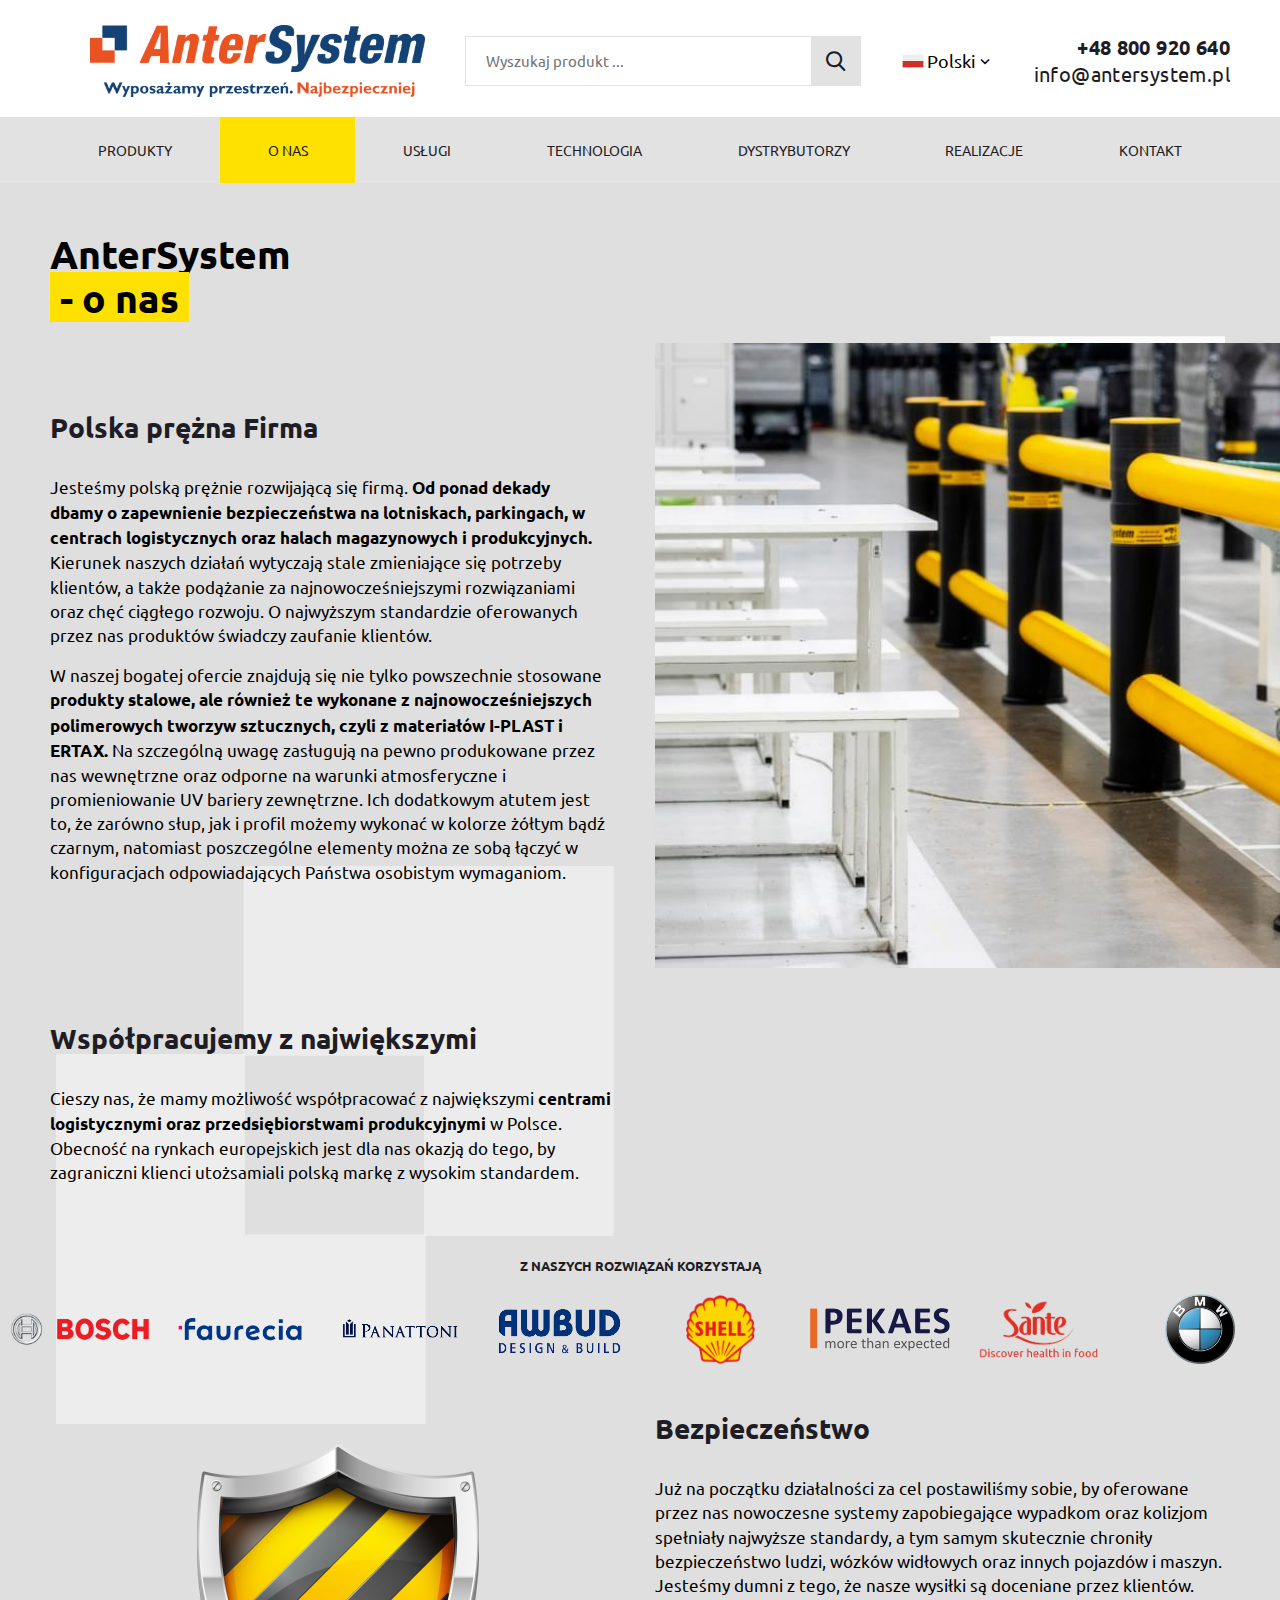
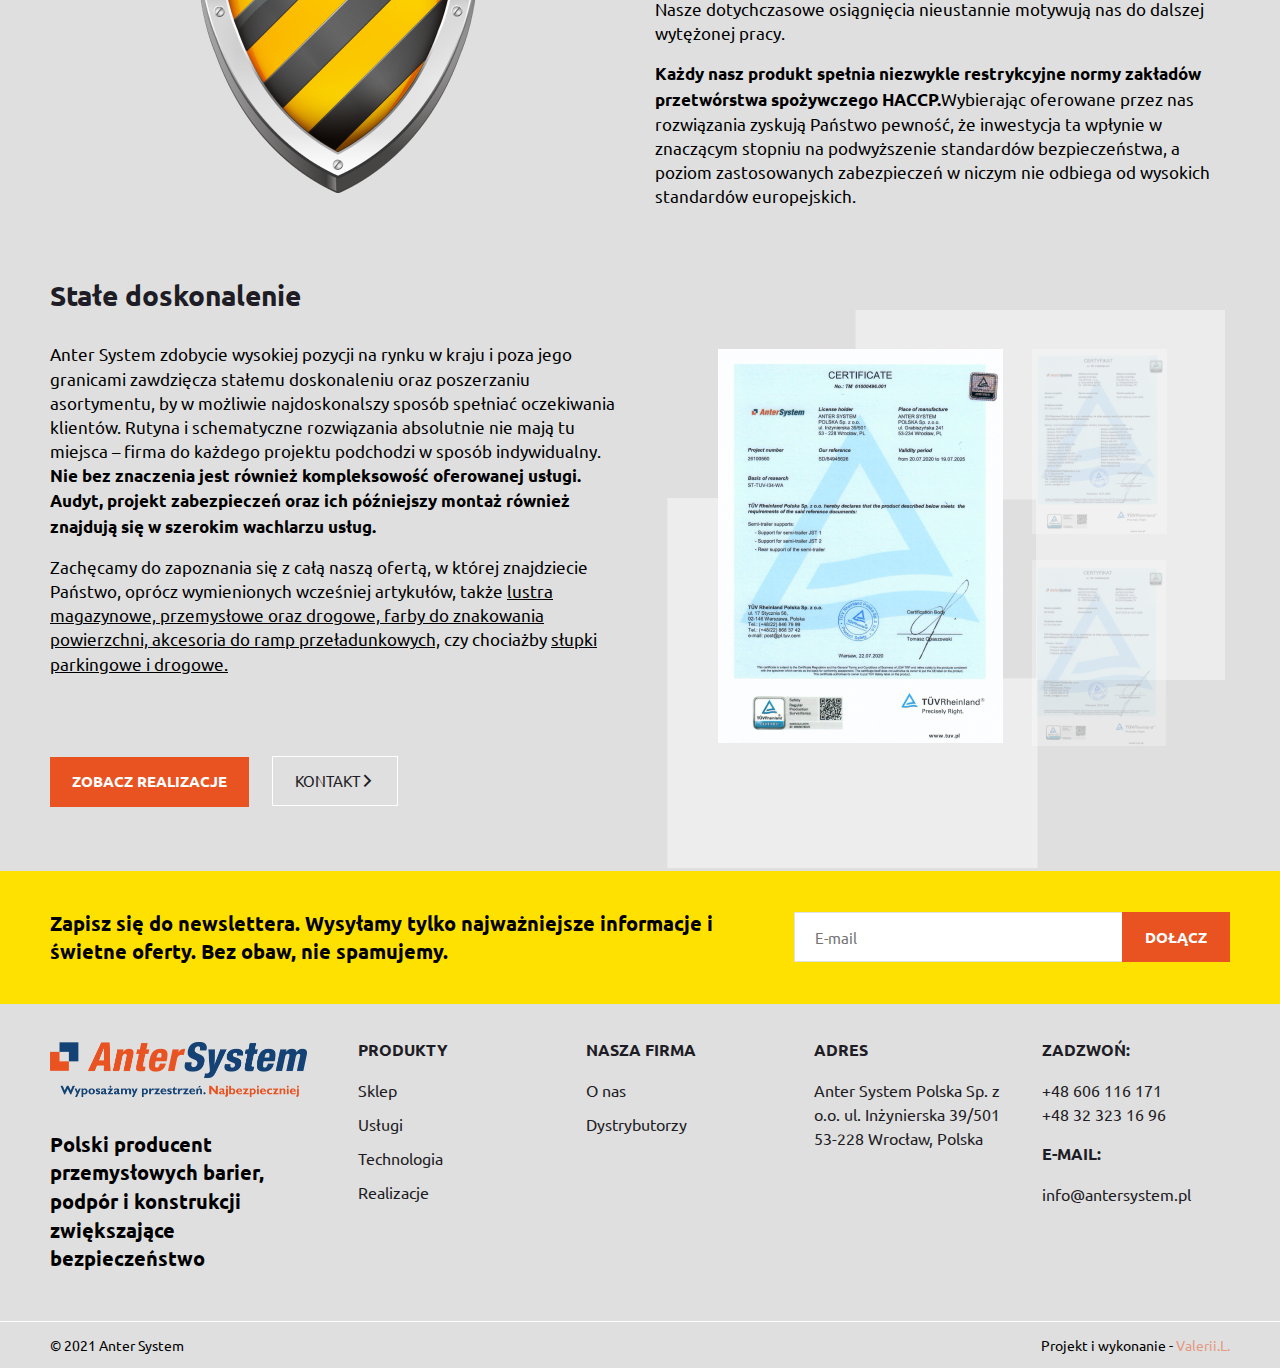
==== commit de0d41b3: "Add files via upload" ====
--- a/about.html
+++ b/about.html
@@ -283,7 +283,7 @@
 				<div class="footer__copy">
 					<div class="footer__small _cnt">
 						<span>© 2021 Anter System</span>
-						<span>Projekt i wykonanie - <a target="_blank" href="https://redmustang.pl">redMustang Agency®</a></span>
+						<span>Projekt i wykonanie - <a target="_blank" href="#">Valerii.L.</a></span>
 					</div>
 				</div>
 			</footer>
